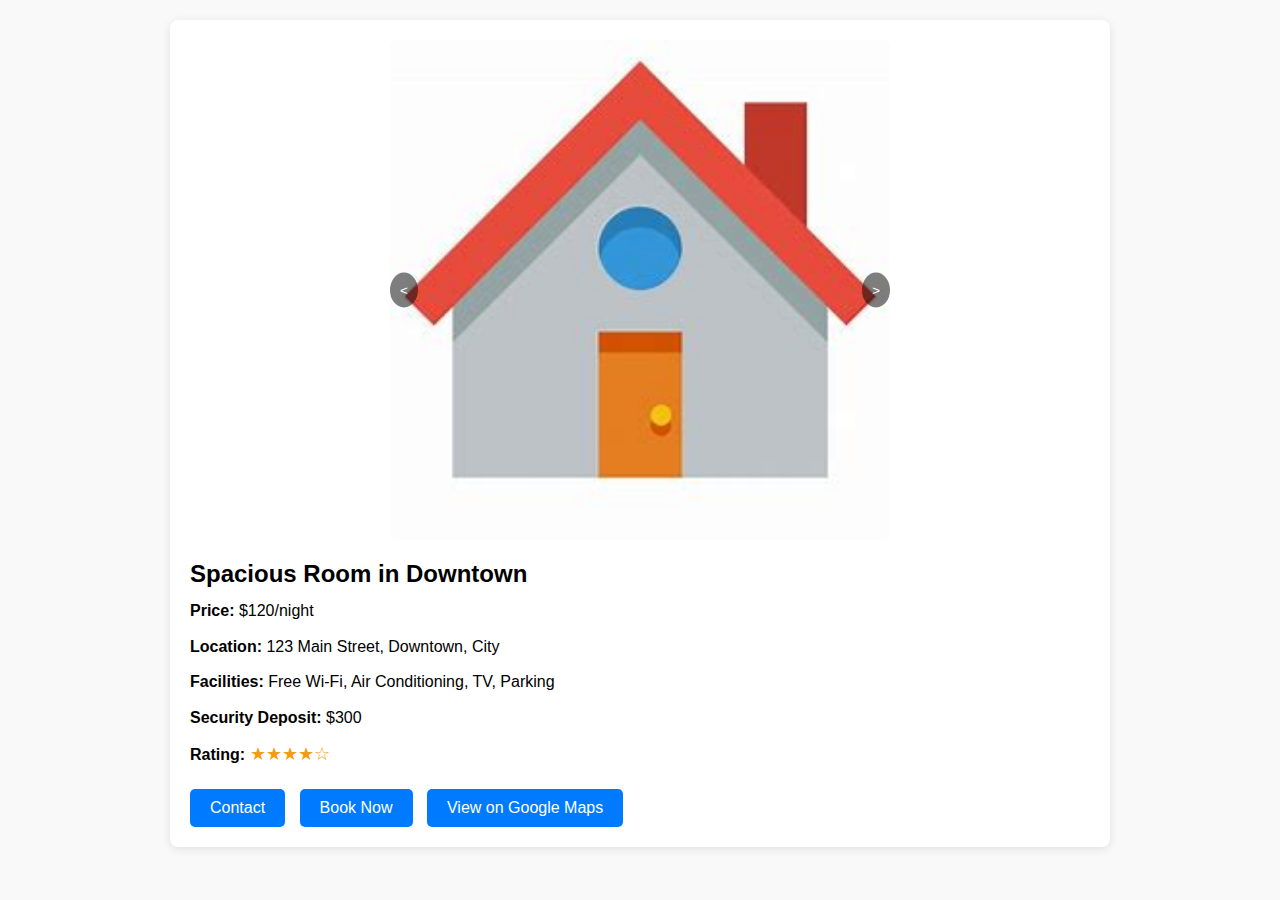
==== PG-FOUNDER/pg1.html @ 3f93b199 "Add files via upload" ====
<!DOCTYPE html>
<html lang="en">
<head>
    <meta charset="UTF-8">
    <meta name="viewport" content="width=device-width, initial-scale=1.0">
    <title>Room Details</title>
    <style>
        body {
            font-family: Arial, sans-serif;
            margin: 0;
            padding: 0;
            background-color: #f9f9f9;
        }
        .container {
            max-width: 900px;
            margin: 20px auto;
            background: #fff;
            padding: 20px;
            border-radius: 8px;
            box-shadow: 0 2px 10px rgba(0, 0, 0, 0.1);
        }
        .slider {
            position: relative;
            width: 500px; /* Increased width */
            height: 500px; /* Increased height */
            margin: 0 auto; /* Center the slider */
            overflow: hidden;
            border-radius: 8px;
        }
        .slides {
            display: flex;
            transition: transform 0.5s ease-in-out;
        }
        .slides img {
            width: 100%;
            height: 100%;
            object-fit: contain; /* Ensures the full image is visible */
            flex-shrink: 0;
        }
        .navigation {
            position: absolute;
            top: 50%;
            width: 100%;
            display: flex;
            justify-content: space-between;
            transform: translateY(-50%);
        }
        .navigation button {
            background-color: rgba(0, 0, 0, 0.5);
            color: white;
            border: none;
            padding: 10px;
            cursor: pointer;
            border-radius: 50%;
        }
        .navigation button:hover {
            background-color: rgba(0, 0, 0, 0.8);
        }
        .details {
            margin-top: 20px;
        }
        .details h1 {
            margin: 0;
            font-size: 24px;
        }
        .details p {
            margin: 10px 0;
            line-height: 1.6;
        }
        .rating {
            color: #f39c12;
            font-size: 18px;
        }
        .buttons {
            margin-top: 20px;
        }
        .buttons button {
            background-color: #007BFF;
            color: white;
            border: none;
            padding: 10px 20px;
            font-size: 16px;
            cursor: pointer;
            border-radius: 5px;
            margin-right: 10px;
        }
        .buttons button:hover {
            background-color: #0056b3;
        }
    </style>
</head>
<body>
    <div class="container">
        <!-- Image Slider -->
        <div class="slider">
            <div class="slides">
                <img src="g.jpg" alt="Room Image 1">
                <img src="logo.jpg" alt="Room Image 2">
                <img src="g.jpg" alt="Room Image 3">
            </div>
            <div class="navigation">
                <button id="prev">&lt;</button>
                <button id="next">&gt;</button>
            </div>
        </div>
        <!-- Room Details -->
        <div class="details">
            <h1>Spacious Room in Downtown</h1>
            <p><strong>Price:</strong> $120/night</p>
            <p><strong>Location:</strong> 123 Main Street, Downtown, City</p>
            <p><strong>Facilities:</strong> Free Wi-Fi, Air Conditioning, TV, Parking</p>
            <p><strong>Security Deposit:</strong> $300</p>
            <p><strong>Rating:</strong> <span class="rating">★★★★☆</span></p>
        </div>
        <!-- Buttons -->
        <div class="buttons">
            <button onclick="alert('Contact us at +123456789')">Contact</button>
            <button onclick="alert('Booking confirmed! We will contact you soon.')">Book Now</button>
            <!-- New button for Google Maps link -->
            <button onclick="window.open('https://www.google.com/maps/place/Joly+Grant,+Baksar+Wala,+Bhania+Wala,+Uttarakhand+248140/@30.1903011,78.148584,17z/data=!3m1!4b1!4m6!3m5!1s0x390925215405c073:0xd2296a60b4110340!8m2!3d30.1903011!4d78.1511589!16s%2Fg%2F11kw977fqk?entry=ttu&g_ep=EgoyMDI0MTEyNC4xIKXMDSoASAFQAw%3D%3D', '_blank')">View on Google Maps</button>
        </div>
    </div>
    <script>
        const slides = document.querySelector('.slides');
        const images = document.querySelectorAll('.slides img');
        const prevButton = document.getElementById('prev');
        const nextButton = document.getElementById('next');

        let index = 0;

        function showSlide(newIndex) {
            if (newIndex < 0) {
                index = images.length - 1;
            } else if (newIndex >= images.length) {
                index = 0;
            } else {
                index = newIndex;
            }
            slides.style.transform = `translateX(${-index * 100}%)`;
        }

        prevButton.addEventListener('click', () => showSlide(index - 1));
        nextButton.addEventListener('click', () => showSlide(index + 1));
    </script>
</body>
</html>
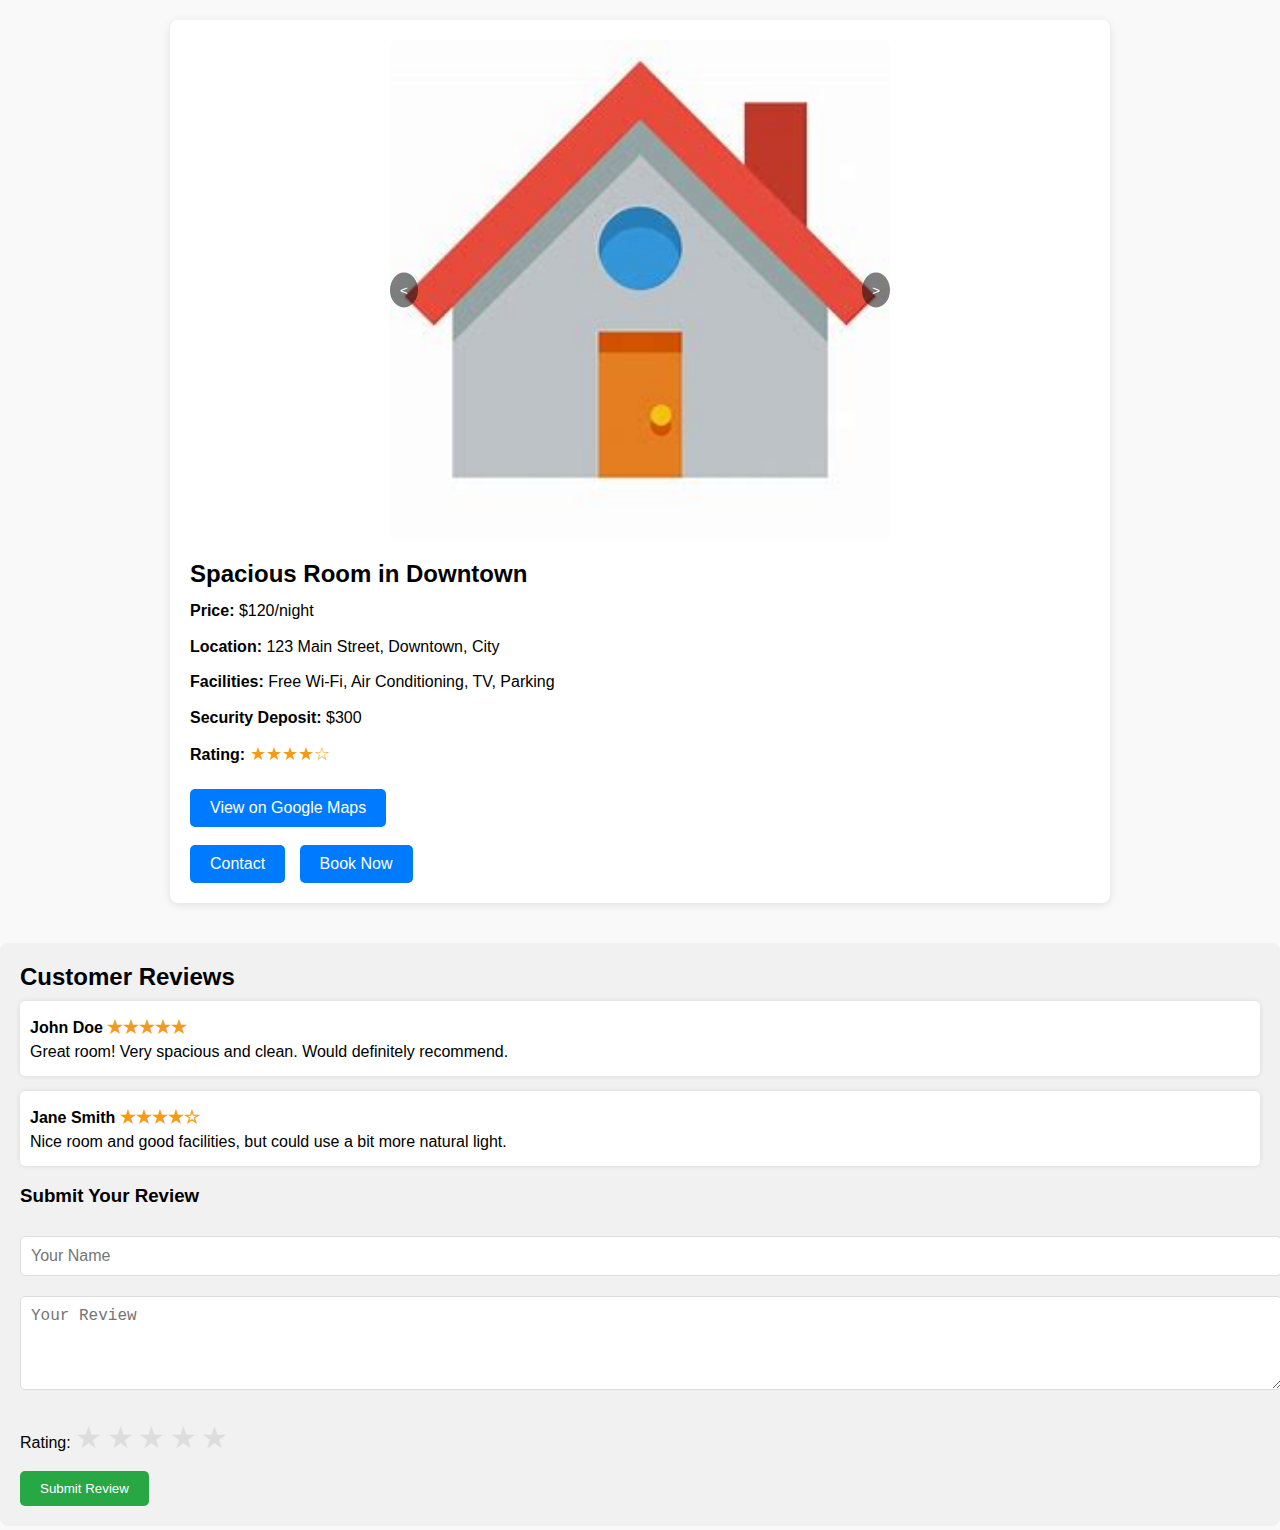
==== commit 0c6433b3: "Add files via upload" ====
--- a/PG-FOUNDER/pg1.html
+++ b/PG-FOUNDER/pg1.html
@@ -86,6 +86,66 @@
         }
         .buttons button:hover {
             background-color: #0056b3;
+        }
+
+        /* Review section styles */
+        .reviews {
+            margin-top: 40px;
+            padding: 20px;
+            background-color: #f1f1f1;
+            border-radius: 8px;
+        }
+        .reviews h2 {
+            margin: 0 0 10px;
+            font-size: 24px;
+        }
+        .review-form input, .review-form textarea {
+            width: 100%;
+            padding: 10px;
+            margin: 10px 0;
+            border-radius: 5px;
+            border: 1px solid #ddd;
+            font-size: 16px;
+        }
+        .review-form button {
+            background-color: #28a745;
+            color: white;
+            padding: 10px 20px;
+            border: none;
+            border-radius: 5px;
+            cursor: pointer;
+        }
+        .review-form button:hover {
+            background-color: #218838;
+        }
+        .review-item {
+            background-color: #fff;
+            margin-bottom: 15px;
+            padding: 10px;
+            border-radius: 5px;
+            box-shadow: 0 0 5px rgba(0, 0, 0, 0.1);
+        }
+        .review-item p {
+            margin: 5px 0;
+        }
+        .review-item .name {
+            font-weight: bold;
+        }
+        .review-item .rating {
+            color: #f39c12;
+        }
+
+        /* Rating stars */
+        .stars input[type="radio"] {
+            display: none;
+        }
+        .stars label {
+            font-size: 30px;
+            color: #ddd;
+            cursor: pointer;
+        }
+        .stars input[type="radio"]:checked ~ label {
+            color: #f39c12;
         }
     </style>
 </head>
@@ -114,12 +174,40 @@
         </div>
         <!-- Buttons -->
         <div class="buttons">
-            <button onclick="alert('Contact us at +123456789')">Contact</button>
+            <button onclick="window.open('https://www.google.com/maps?q=30.272801269920937, 77.99520930715462', '_blank')">View on Google Maps</button><br><br>
+            <button onclick="alert('Contact us at +91 8943382023')">Contact</button>
             <button onclick="alert('Booking confirmed! We will contact you soon.')">Book Now</button>
-            <!-- New button for Google Maps link -->
-            <button onclick="window.open('https://www.google.com/maps/place/Joly+Grant,+Baksar+Wala,+Bhania+Wala,+Uttarakhand+248140/@30.1903011,78.148584,17z/data=!3m1!4b1!4m6!3m5!1s0x390925215405c073:0xd2296a60b4110340!8m2!3d30.1903011!4d78.1511589!16s%2Fg%2F11kw977fqk?entry=ttu&g_ep=EgoyMDI0MTEyNC4xIKXMDSoASAFQAw%3D%3D', '_blank')">View on Google Maps</button>
         </div>
     </div>
+
+    <!-- Reviews Section -->
+    <div class="reviews">
+        <h2>Customer Reviews</h2>
+        <div class="review-item">
+            <p class="name">John Doe <span class="rating">★★★★★</span></p>
+            <p>Great room! Very spacious and clean. Would definitely recommend.</p>
+        </div>
+        <div class="review-item">
+            <p class="name">Jane Smith <span class="rating">★★★★☆</span></p>
+            <p>Nice room and good facilities, but could use a bit more natural light.</p>
+        </div>
+        <!-- Review Submission Form -->
+        <div class="review-form">
+            <h3>Submit Your Review</h3>
+            <input type="text" id="name" placeholder="Your Name" required>
+            <textarea id="review" placeholder="Your Review" rows="4" required></textarea>
+            <div class="stars">
+                <p>Rating: 
+                <input type="radio" id="star5" name="rating" value="5"><label for="star5">★</label>
+                <input type="radio" id="star4" name="rating" value="4"><label for="star4">★</label>
+                <input type="radio" id="star3" name="rating" value="3"><label for="star3">★</label>
+                <input type="radio" id="star2" name="rating" value="2"><label for="star2">★</label>
+                <input type="radio" id="star1" name="rating" value="1"><label for="star1">★</label></p>
+            </div>
+            <button onclick="submitReview()">Submit Review</button>
+        </div>
+    </div>
+
     <script>
         const slides = document.querySelector('.slides');
         const images = document.querySelectorAll('.slides img');
@@ -141,6 +229,26 @@
 
         prevButton.addEventListener('click', () => showSlide(index - 1));
         nextButton.addEventListener('click', () => showSlide(index + 1));
+
+        function submitReview() {
+            const name = document.getElementById('name').value;
+            const review = document.getElementById('review').value;
+            const rating = document.querySelector('input[name="rating"]:checked')?.value;
+
+            if (name && review && rating) {
+                const reviewItem = document.createElement('div');
+                reviewItem.classList.add('review-item');
+                reviewItem.innerHTML = `<p class="name">${name} <span class="rating">${'★'.repeat(rating)}</span></p><p>${review}</p>`;
+                document.querySelector('.reviews').appendChild(reviewItem);
+                
+                // Reset form
+                document.getElementById('name').value = '';
+                document.getElementById('review').value = '';
+                document.querySelectorAll('input[name="rating"]').forEach(radio => radio.checked = false);
+            } else {
+                alert('Please fill in all fields and select a rating.');
+            }
+        }
     </script>
 </body>
 </html>
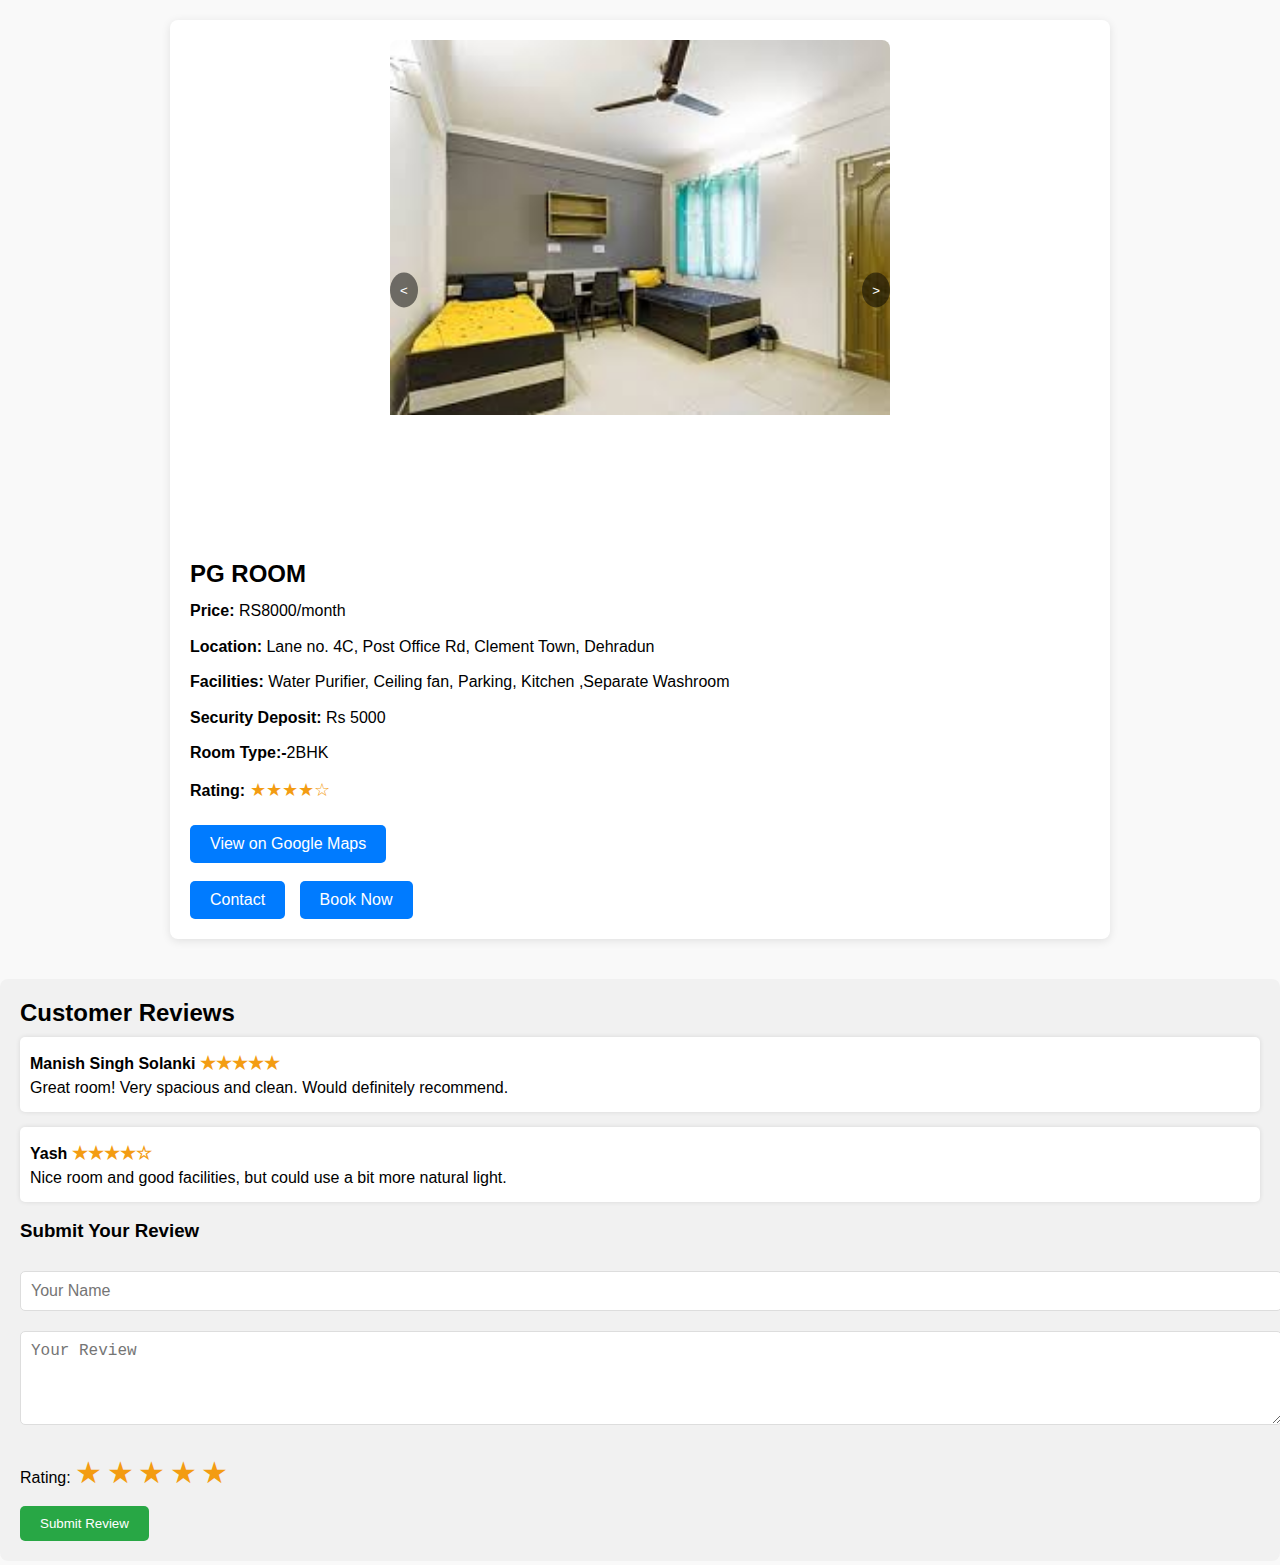
==== commit ae4d1f2d: "Add files via upload" ====
--- a/PG-FOUNDER/pg1.html
+++ b/PG-FOUNDER/pg1.html
@@ -4,159 +4,16 @@
     <meta charset="UTF-8">
     <meta name="viewport" content="width=device-width, initial-scale=1.0">
     <title>Room Details</title>
-    <style>
-        body {
-            font-family: Arial, sans-serif;
-            margin: 0;
-            padding: 0;
-            background-color: #f9f9f9;
-        }
-        .container {
-            max-width: 900px;
-            margin: 20px auto;
-            background: #fff;
-            padding: 20px;
-            border-radius: 8px;
-            box-shadow: 0 2px 10px rgba(0, 0, 0, 0.1);
-        }
-        .slider {
-            position: relative;
-            width: 500px; /* Increased width */
-            height: 500px; /* Increased height */
-            margin: 0 auto; /* Center the slider */
-            overflow: hidden;
-            border-radius: 8px;
-        }
-        .slides {
-            display: flex;
-            transition: transform 0.5s ease-in-out;
-        }
-        .slides img {
-            width: 100%;
-            height: 100%;
-            object-fit: contain; /* Ensures the full image is visible */
-            flex-shrink: 0;
-        }
-        .navigation {
-            position: absolute;
-            top: 50%;
-            width: 100%;
-            display: flex;
-            justify-content: space-between;
-            transform: translateY(-50%);
-        }
-        .navigation button {
-            background-color: rgba(0, 0, 0, 0.5);
-            color: white;
-            border: none;
-            padding: 10px;
-            cursor: pointer;
-            border-radius: 50%;
-        }
-        .navigation button:hover {
-            background-color: rgba(0, 0, 0, 0.8);
-        }
-        .details {
-            margin-top: 20px;
-        }
-        .details h1 {
-            margin: 0;
-            font-size: 24px;
-        }
-        .details p {
-            margin: 10px 0;
-            line-height: 1.6;
-        }
-        .rating {
-            color: #f39c12;
-            font-size: 18px;
-        }
-        .buttons {
-            margin-top: 20px;
-        }
-        .buttons button {
-            background-color: #007BFF;
-            color: white;
-            border: none;
-            padding: 10px 20px;
-            font-size: 16px;
-            cursor: pointer;
-            border-radius: 5px;
-            margin-right: 10px;
-        }
-        .buttons button:hover {
-            background-color: #0056b3;
-        }
-
-        /* Review section styles */
-        .reviews {
-            margin-top: 40px;
-            padding: 20px;
-            background-color: #f1f1f1;
-            border-radius: 8px;
-        }
-        .reviews h2 {
-            margin: 0 0 10px;
-            font-size: 24px;
-        }
-        .review-form input, .review-form textarea {
-            width: 100%;
-            padding: 10px;
-            margin: 10px 0;
-            border-radius: 5px;
-            border: 1px solid #ddd;
-            font-size: 16px;
-        }
-        .review-form button {
-            background-color: #28a745;
-            color: white;
-            padding: 10px 20px;
-            border: none;
-            border-radius: 5px;
-            cursor: pointer;
-        }
-        .review-form button:hover {
-            background-color: #218838;
-        }
-        .review-item {
-            background-color: #fff;
-            margin-bottom: 15px;
-            padding: 10px;
-            border-radius: 5px;
-            box-shadow: 0 0 5px rgba(0, 0, 0, 0.1);
-        }
-        .review-item p {
-            margin: 5px 0;
-        }
-        .review-item .name {
-            font-weight: bold;
-        }
-        .review-item .rating {
-            color: #f39c12;
-        }
-
-        /* Rating stars */
-        .stars input[type="radio"] {
-            display: none;
-        }
-        .stars label {
-            font-size: 30px;
-            color: #ddd;
-            cursor: pointer;
-        }
-        .stars input[type="radio"]:checked ~ label {
-            color: #f39c12;
-        }
-    </style>
+    <link rel="stylesheet" href="room.css">
 </head>
 <body>
     <div class="container">
         <!-- Image Slider -->
         <div class="slider">
             <div class="slides">
-                <img src="g.jpg" alt="Room Image 1">
-                <img src="logo.jpg" alt="Room Image 2">
-                <img src="g.jpg" alt="Room Image 3">
+                <img src="PG1.jpg" alt="Room Image 1">
+                <img src="PG1kitchen.jpg" alt="Room Image 2">
+                <img src="PG1Bathroom.jpg" alt="Room Image 3">
             </div>
             <div class="navigation">
                 <button id="prev">&lt;</button>
@@ -165,16 +22,17 @@
         </div>
         <!-- Room Details -->
         <div class="details">
-            <h1>Spacious Room in Downtown</h1>
-            <p><strong>Price:</strong> $120/night</p>
-            <p><strong>Location:</strong> 123 Main Street, Downtown, City</p>
-            <p><strong>Facilities:</strong> Free Wi-Fi, Air Conditioning, TV, Parking</p>
-            <p><strong>Security Deposit:</strong> $300</p>
+            <h1>PG ROOM</h1>
+            <p><strong>Price:</strong> RS8000/month</p>
+            <p><strong>Location:</strong> Lane no. 4C, Post Office Rd, Clement Town, Dehradun</p>
+            <p><strong>Facilities:</strong> Water Purifier, Ceiling fan, Parking, Kitchen ,Separate Washroom </p>
+            <p><strong>Security Deposit:</strong> Rs 5000 </p>
+            <p><strong>Room Type:-</strong>2BHK</p>
             <p><strong>Rating:</strong> <span class="rating">★★★★☆</span></p>
         </div>
         <!-- Buttons -->
         <div class="buttons">
-            <button onclick="window.open('https://www.google.com/maps?q=30.272801269920937, 77.99520930715462', '_blank')">View on Google Maps</button><br><br>
+            <button onclick="window.open('https://www.google.com/maps?q=30.266843123340752, 78.00092681097392', '_blank')">View on Google Maps</button><br><br>
             <button onclick="alert('Contact us at +91 8943382023')">Contact</button>
             <button onclick="alert('Booking confirmed! We will contact you soon.')">Book Now</button>
         </div>
@@ -184,11 +42,11 @@
     <div class="reviews">
         <h2>Customer Reviews</h2>
         <div class="review-item">
-            <p class="name">John Doe <span class="rating">★★★★★</span></p>
+            <p class="name">Manish Singh Solanki <span class="rating">★★★★★</span></p>
             <p>Great room! Very spacious and clean. Would definitely recommend.</p>
         </div>
         <div class="review-item">
-            <p class="name">Jane Smith <span class="rating">★★★★☆</span></p>
+            <p class="name">Yash <span class="rating">★★★★☆</span></p>
             <p>Nice room and good facilities, but could use a bit more natural light.</p>
         </div>
         <!-- Review Submission Form -->
@@ -240,6 +98,8 @@
                 reviewItem.classList.add('review-item');
                 reviewItem.innerHTML = `<p class="name">${name} <span class="rating">${'★'.repeat(rating)}</span></p><p>${review}</p>`;
                 document.querySelector('.reviews').appendChild(reviewItem);
+
+                
                 
                 // Reset form
                 document.getElementById('name').value = '';
--- a/PG-FOUNDER/room.css
+++ b/PG-FOUNDER/room.css
@@ -0,0 +1,143 @@
+body {
+    font-family: Arial, sans-serif;
+    margin: 0;
+    padding: 0;
+    background-color: #f9f9f9;
+}
+.container {
+    max-width: 900px;
+    margin: 20px auto;
+    background: #fff;
+    padding: 20px;
+    border-radius: 8px;
+    box-shadow: 0 2px 10px rgba(0, 0, 0, 0.1);
+}
+.slider {
+    position: relative;
+    width: 500px; /* Increased width */
+    height: 500px; /* Increased height */
+    margin: 0 auto; /* Center the slider */
+    overflow: hidden;
+    border-radius: 8px;
+}
+.slides {
+    display: flex;
+    transition: transform 0.5s ease-in-out;
+}
+.slides img {
+    width: 100%;
+    height: 100%;
+    object-fit: contain; /* Ensures the full image is visible */
+    flex-shrink: 0;
+}
+.navigation {
+    position: absolute;
+    top: 50%;
+    width: 100%;
+    display: flex;
+    justify-content: space-between;
+    transform: translateY(-50%);
+}
+.navigation button {
+    background-color: rgba(0, 0, 0, 0.5);
+    color: white;
+    border: none;
+    padding: 10px;
+    cursor: pointer;
+    border-radius: 50%;
+}
+.navigation button:hover {
+    background-color: rgba(0, 0, 0, 0.8);
+}
+.details {
+    margin-top: 20px;
+}
+.details h1 {
+    margin: 0;
+    font-size: 24px;
+}
+.details p {
+    margin: 10px 0;
+    line-height: 1.6;
+}
+.rating {
+    color: #f39c12;
+    font-size: 18px;
+}
+.buttons {
+    margin-top: 20px;
+}
+.buttons button {
+    background-color: #007BFF;
+    color: white;
+    border: none;
+    padding: 10px 20px;
+    font-size: 16px;
+    cursor: pointer;
+    border-radius: 5px;
+    margin-right: 10px;
+}
+.buttons button:hover {
+    background-color: #0056b3;
+}
+
+/* Review section styles */
+.reviews {
+    margin-top: 40px;
+    padding: 20px;
+    background-color: #f1f1f1;
+    border-radius: 8px;
+}
+.reviews h2 {
+    margin: 0 0 10px;
+    font-size: 24px;
+}
+.review-form input, .review-form textarea {
+    width: 100%;
+    padding: 10px;
+    margin: 10px 0;
+    border-radius: 5px;
+    border: 1px solid #ddd;
+    font-size: 16px;
+}
+.review-form button {
+    background-color: #28a745;
+    color: white;
+    padding: 10px 20px;
+    border: none;
+    border-radius: 5px;
+    cursor: pointer;
+}
+.review-form button:hover {
+    background-color: #218838;
+}
+.review-item {
+    background-color: #fff;
+    margin-bottom: 15px;
+    padding: 10px;
+    border-radius: 5px;
+    box-shadow: 0 0 5px rgba(0, 0, 0, 0.1);
+}
+.review-item p {
+    margin: 5px 0;
+}
+.review-item .name {
+    font-weight: bold;
+}
+.review-item .rating {
+    color: #f39c12;
+}
+
+/* Rating stars */
+.stars input[type="radio"] {
+    display: none;
+}
+.stars label {
+    font-size: 30px;
+    
+    color: #f39c12;
+    cursor: pointer;
+}
+.stars input[type="radio"]:checked ~ label {
+    color: #ddd;
+}